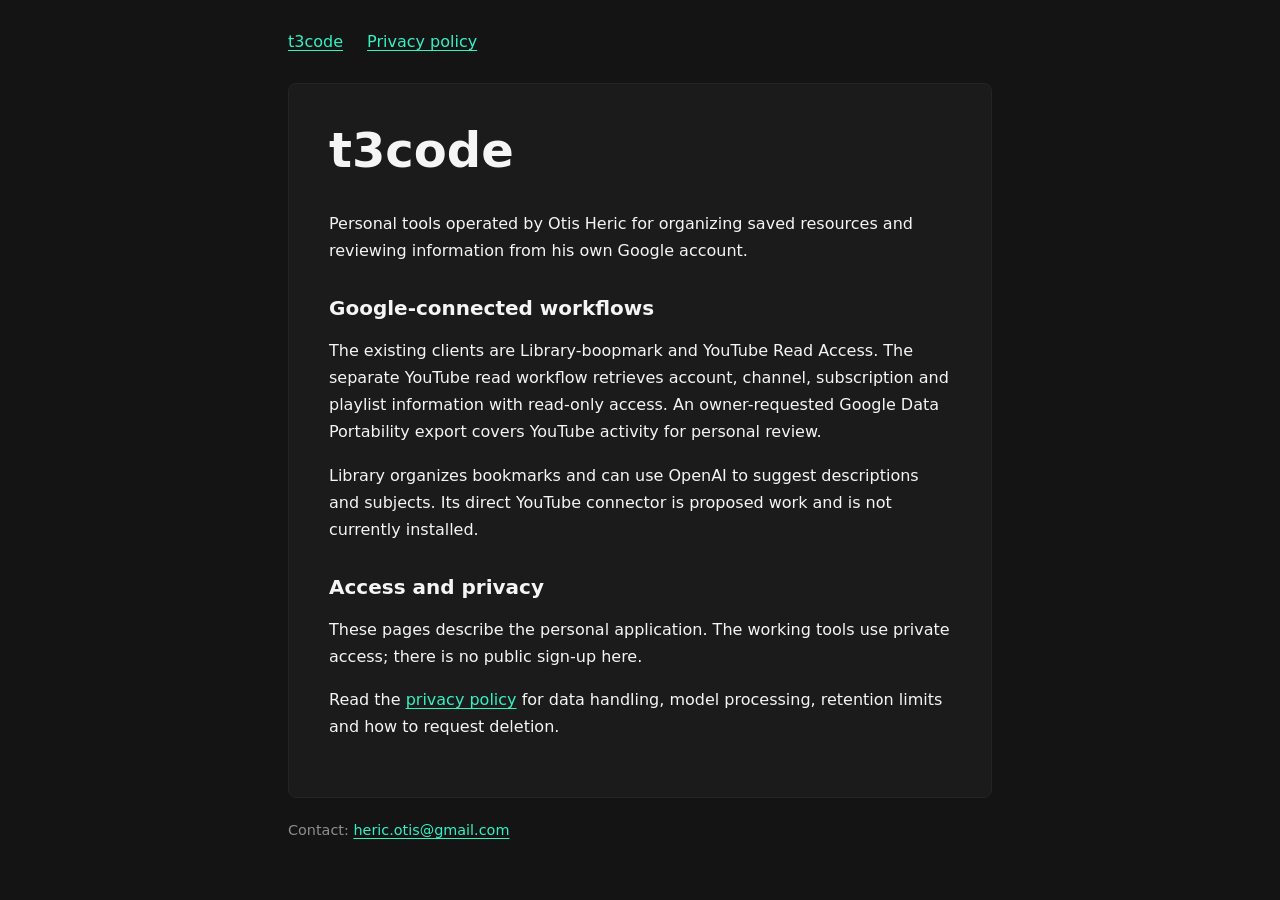
==== index.html @ d52d78f1 "Add t3code homepage and privacy policy" ====
<!doctype html>
<html lang="en">
<head>
  <meta charset="utf-8">
  <meta name="viewport" content="width=device-width, initial-scale=1">
  <meta name="referrer" content="no-referrer">
  <title>t3code · Personal tools</title>
  <meta name="description" content="Personal Google-connected tools for organizing saved resources and reading YouTube information.">
  <link rel="stylesheet" href="style.css">
</head>
<body>
<header><nav aria-label="Main navigation"><a href="./">t3code</a><a href="privacy/">Privacy policy</a></nav></header>
<main>
<h1>t3code</h1>
<p>Personal tools operated by Otis Heric for organizing saved resources and reviewing information from his own Google account.</p>
<h2>Google-connected workflows</h2>
<p>The existing clients are Library-boopmark and YouTube Read Access. The separate YouTube read workflow retrieves account, channel, subscription and playlist information with read-only access. An owner-requested Google Data Portability export covers YouTube activity for personal review.</p>
<p>Library organizes bookmarks and can use OpenAI to suggest descriptions and subjects. Its direct YouTube connector is proposed work and is not currently installed.</p>
<h2>Access and privacy</h2>
<p>These pages describe the personal application. The working tools use private access; there is no public sign-up here.</p>
<p>Read the <a href="privacy/">privacy policy</a> for data handling, model processing, retention limits and how to request deletion.</p>
</main>
<footer>Contact: <a href="mailto:heric.otis@gmail.com">heric.otis@gmail.com</a></footer>
</body>
</html>
---- style.css ----
/* M4 Attention: exact semantic colors from the owner-supplied T3 theme. */
:root {
  color-scheme: dark;
  --canvas: oklch(0.191251 0 0);
  --surface: oklch(0.222129 0 0);
  --text: oklch(0.970151 0 0);
  --textMuted: oklch(0.646727 0 0);
  --border: oklch(0.260325 0 0);
  --focus: oklch(0.858008 0.157232 171.744);
  --accent: oklch(0.858008 0.157232 171.744);
  --codeBackground: oklch(0.222129 0 0);
  --codeForeground: oklch(0.970151 0 0);
  color: var(--text);
  background: var(--canvas);
  font-family: system-ui, sans-serif;
}
* { box-sizing: border-box; }
body { margin: 0; }
header, main, footer { width: min(100% - 2.5rem, 44rem); margin-inline: auto; }
header { padding-block: 2rem; }
nav { display: flex; flex-wrap: wrap; gap: 1.5rem; }
a { color: var(--accent); text-underline-offset: .2em; }
a:focus-visible { outline: 3px solid var(--focus); outline-offset: 5px; }
main { background: var(--surface); padding: clamp(1.25rem, 4vw, 2.5rem); border: 1px solid var(--border); border-radius: .5rem; }
h1 { font-size: clamp(2rem, 7vw, 3rem); line-height: 1.12; margin-top: 0; }
h2 { font-size: 1.25rem; margin-top: 2rem; }
p, li { line-height: 1.7; overflow-wrap: anywhere; }
li + li { margin-top: .6rem; }
ul { padding-left: 1.4rem; }
code { background: var(--codeBackground); color: var(--codeForeground); }
footer { padding-block: 1.5rem 3rem; font-size: .9rem; color: var(--textMuted); }
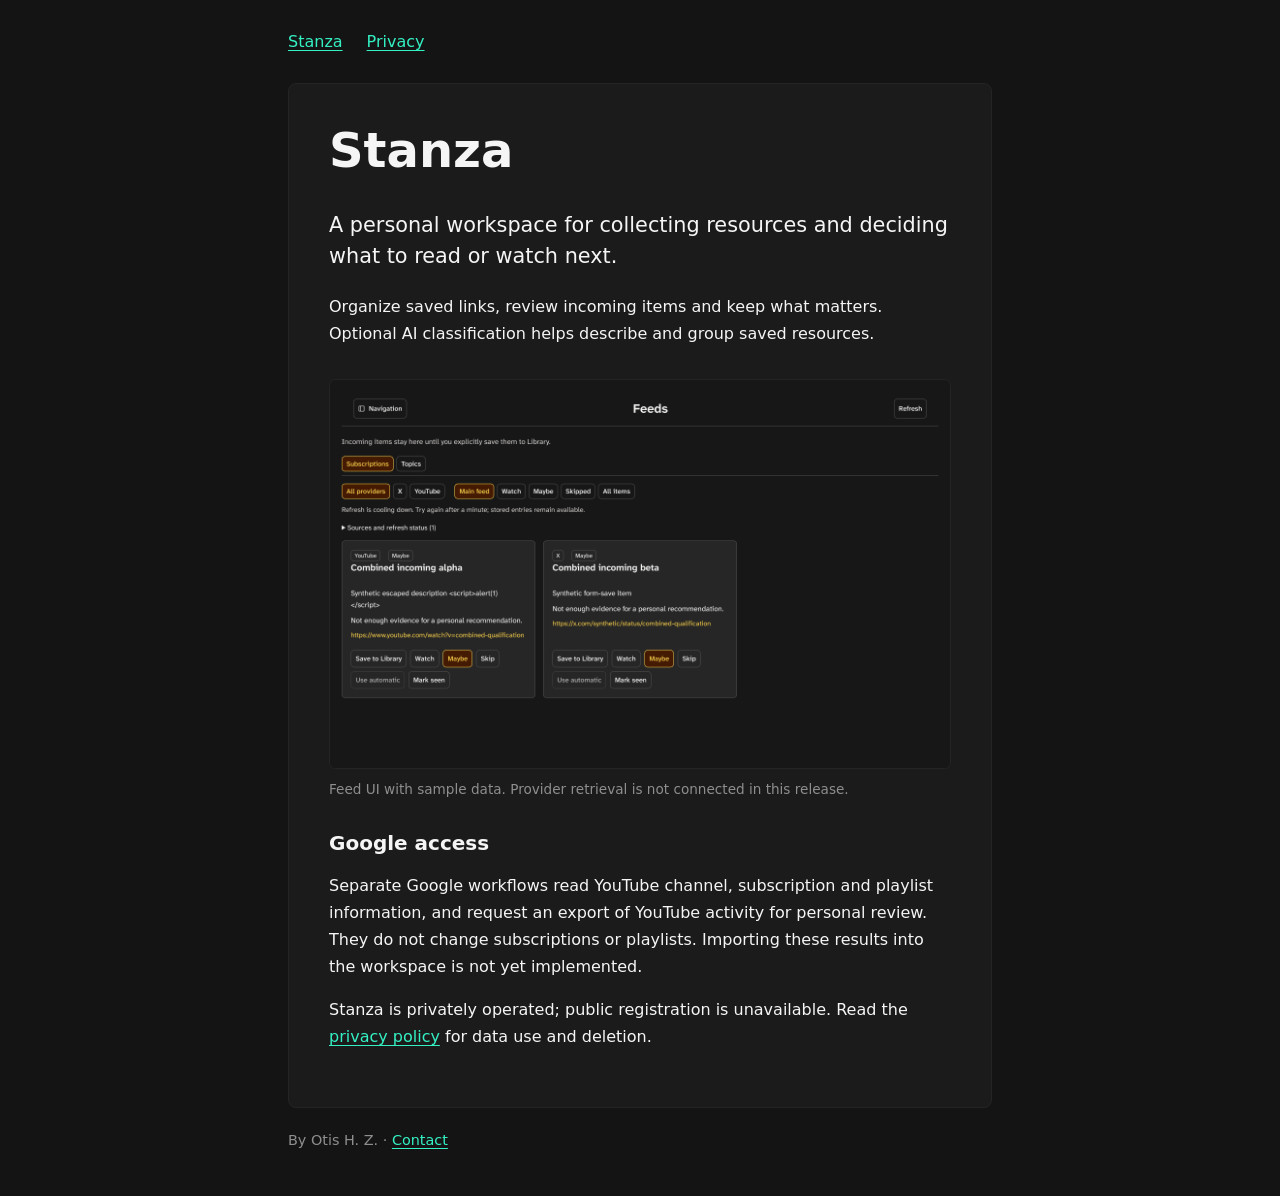
==== commit a778262f: "Publish Stanza app pages at /stanza/" ====
--- a/index.html
+++ b/index.html
@@ -1,25 +1,2 @@
 <!doctype html>
-<html lang="en">
-<head>
-  <meta charset="utf-8">
-  <meta name="viewport" content="width=device-width, initial-scale=1">
-  <meta name="referrer" content="no-referrer">
-  <title>t3code · Personal tools</title>
-  <meta name="description" content="Personal Google-connected tools for organizing saved resources and reading YouTube information.">
-  <link rel="stylesheet" href="style.css">
-</head>
-<body>
-<header><nav aria-label="Main navigation"><a href="./">t3code</a><a href="privacy/">Privacy policy</a></nav></header>
-<main>
-<h1>t3code</h1>
-<p>Personal tools operated by Otis Heric for organizing saved resources and reviewing information from his own Google account.</p>
-<h2>Google-connected workflows</h2>
-<p>The existing clients are Library-boopmark and YouTube Read Access. The separate YouTube read workflow retrieves account, channel, subscription and playlist information with read-only access. An owner-requested Google Data Portability export covers YouTube activity for personal review.</p>
-<p>Library organizes bookmarks and can use OpenAI to suggest descriptions and subjects. Its direct YouTube connector is proposed work and is not currently installed.</p>
-<h2>Access and privacy</h2>
-<p>These pages describe the personal application. The working tools use private access; there is no public sign-up here.</p>
-<p>Read the <a href="privacy/">privacy policy</a> for data handling, model processing, retention limits and how to request deletion.</p>
-</main>
-<footer>Contact: <a href="mailto:heric.otis@gmail.com">heric.otis@gmail.com</a></footer>
-</body>
-</html>
+<html lang="en"><head><meta charset="utf-8"><meta name="viewport" content="width=device-width, initial-scale=1"><title>Stanza</title><meta http-equiv="refresh" content="0; url=/stanza/"><link rel="canonical" href="https://otishz.com/stanza/"></head><body><p><a href="/stanza/">Continue to Stanza</a></p></body></html>
